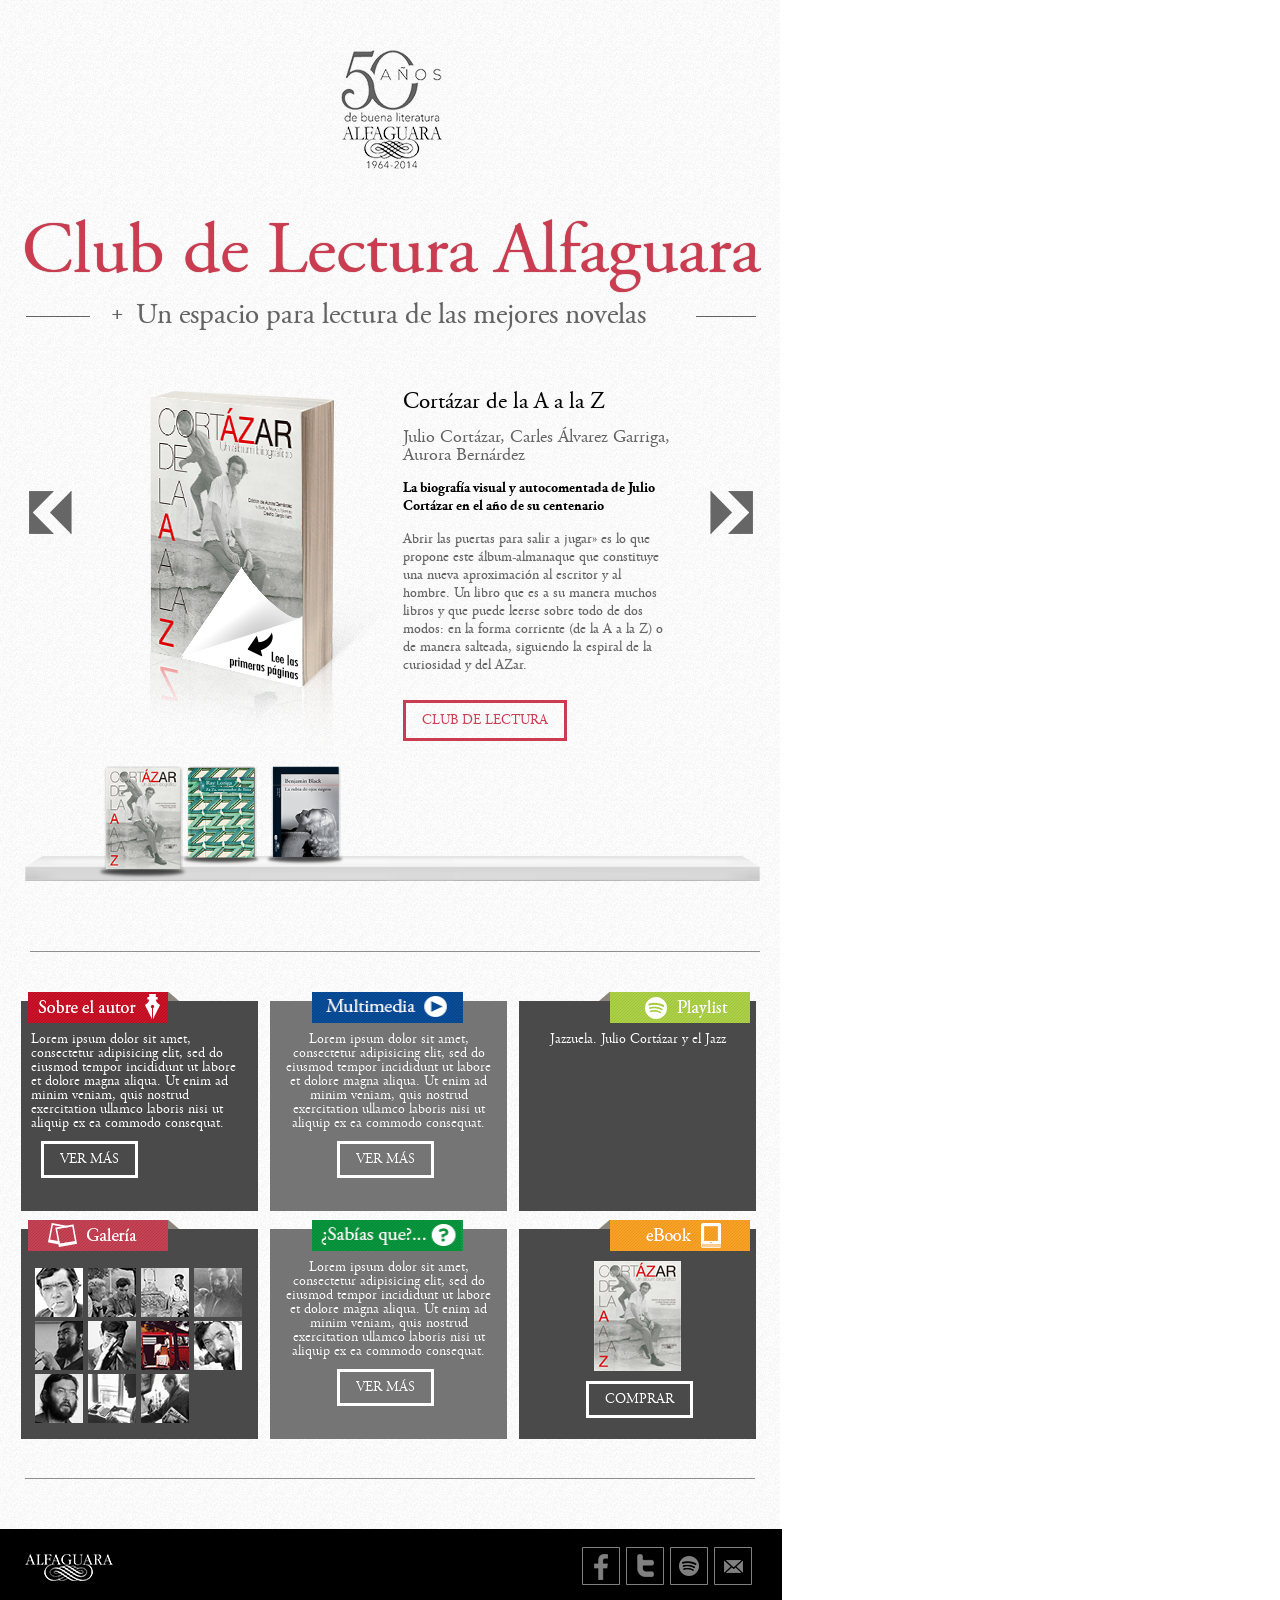
==== wrapper.html @ 5741bf62 "initial commit" ====
<!DOCTYPE html PUBLIC "-//W3C//DTD XHTML 1.0 Transitional//EN" "http://www.w3.org/TR/xhtml1/DTD/xhtml1-transitional.dtd">
<html xmlns="http://www.w3.org/1999/xhtml">
<head>
<meta http-equiv="Content-Type" content="text/html; charset=UTF-8" />
<title>Club de Lectura Alfaguara</title>

<!--Page CSS-->
<link rel="stylesheet" href="css/stylesheet.css" type="text/css" />

<!--Tooltip-->
<script type="text/javascript" src="https://code.jquery.com/jquery-1.7.0.min.js"></script>
<script type="text/javascript" src="js/jquery.tooltipster.min.js"></script>
	
<!-- El js del Tooltip movido a js/js.js -->    

<!--Tooltip CSS-->
<link rel="stylesheet" type="text/css" href="css/tooltipster.css" />

<!--modal Dialog    (la cajita con formulario). Tambien tiene el css del formulario -->
<link rel="stylesheet" type="text/css" href="css/modaldialog.css" />

<!--Image Gallery Pop Up-->
<script type="text/javascript" src="js/html5lightbox/html5lightbox.js"></script>

<!-- <script src="//ajax.googleapis.com/ajax/libs/jquery/1.10.2/jquery.min.js"></script> --> 
<!--  <script src="js/jquery.1.10.2.js"></script> copia local por si se trabaja sin conexion, quitar en produccion SED -->
<script src="js/json.js"></script>
<script src="js/js.js"></script>
<script src="js/control_lightbox.js"></script>

<!--Accordion-->
<script src="js/accordion/modernizr.js"></script>

</head>

<body>

<!--Facebook Size resizer-->
<div id="fb-root"></div>

	<script type="text/javascript">
    window.fbAsyncInit = function() {
        FB.init({
            appId : '827415657273366',
            status : true, // check login status
            channelUrl : '/channel.html', // Channel File
            cookie : true, // enable cookies to allow the server to access the session
            xfbml : true // parse XFBML
        });
        FB.Canvas.setAutoGrow();
    };
    
    (function(d){
        var js, id = 'facebook-jssdk', ref = d.getElementsByTagName('script')[0];
        if (d.getElementById(id)) {return;}
        js = d.createElement('script'); js.id = id; js.async = true;
        js.src = "//connect.facebook.net/en_US/all.js";
        ref.parentNode.insertBefore(js, ref);
    }(document));
    </script><!--End Facebook Size resizer-->

<!--Wrapper-->
<div id="wrapper">

    <!--Header-->
    <header> 
    	<a href="http://www.alfaguara.com/" target="_blank">
        	<img src="img/logo.png" width="101" height="119" alt="Club de Lectura Alfaguara Logo" />
        </a>
        
        <p>Club de Lectura Alfaguara</p> 
        
        <!--Acoordion-->        
        <div id="content">
        
        <div class="qaccordion">
          <h3 class="qHead">Un espacio para lectura de las mejores novelas</h3>
          <div>
            <p>Te invitamos a que participes en nuestro Club de Lectura Alfaguara a través de Facebook y comentes con nosotros algunas de las novelas que publicaremos en 2014.</p> 

            <p>Cada mes se propondrá un nuevo libro, pero puedes consultar en cualquier momento los post de los libros que ya no estén activos. Además de participar en el club que desees, puedes acceder a los contenidos extra de cada título.</p>
            
            <p>Esperamos que disfrutes de esta experiencia de lectura.</p>
          </div>
          
        </div><!--End Acoordion--> 
    
    </header><!--End Header-->
    
    <!--Slider-->
    <div id="slider">
    
    	<!--Buttons-->
        <a class="ws_prev"></a>
        <a class="ws_next"></a>    
    	
        <!--Slider Content-->
    	<div class="slider_content">
            
            <div id="book_g">
				<div id="path_img" width="256" height="395"></div>
            	<!-- <img src="img/book1.png" width="256" height="395" /> -->
            </div>
            
          	<div id="book_content">
            	<p id="titulo"></p>
                <p id="autor"></p>
                <p id="slogan"></p>
                <p id="descripcion"></p>
                <span id="link_comprar"></span> 
                <!--<span id="link_ebook"></span> -->        
            </div> 
            
      </div><!--End Slider Content-->
        
        <!--Shelf--> 
        <div id="shelf">
        	<ul>
                <li class="tooltip" title="Cortázar de la A a la Z, Edición de Aurora Bernárdez y Carles Álvarez Garriga"><img id="libro1" src="img/book2.png" width="84" height="102" /></li>
                
            	<li class="tooltip_gris" title="Za Za, emperador de Ibiza, Ray Loriga. Próximamente"><img id="futuro_libro4" src="img/book1.png" width="84" height="102" /></li>
                
                <li class="tooltip_gris" title="La rubia de ojos negros, John Banville. Próximamente"><img id="futuro_libro4" src="img/book3.png" width="84" height="102" /></li>   
            </ul>         	
        </div><!--End Shelf-->
        
        <!--Bar-->
        <div id="bar"></div><!--Bar ending-->     
    
  </div><!--End Slider-->
	  
  <!--Boxes-->
  <div id="boxes_container">
  
        <div class="box_1">
        	<img src="img/lap1.png" width="151" height="31" />
            <p id="caja_roja"></p>
            
           
                  
        </div>
        
		<div class="box_2">
        	<img src="img/lap2.png" width="151" height="31" />
                        
            <p id="caja_rosa">Lorem ipsum dolor sit amet, consectetur adipisicing elit, sed do eiusmod tempor incididunt ut labore et dolore magna aliqua. Ut enim ad minim veniam, quis nostrud exercitation ullamco laboris nisi ut aliquip ex ea commodo consequat.</p> 
               
        </div>
        
        <div class="box_3">
        	<img src="img/lap3.png" width="151" height="31" />
            <p id="caja_lima">Lorem ipsum dolor sit amet, consectetur adipisicing elit, sed do eiusmod tempor incididunt ut labore et dolore magna aliqua. Ut enim ad minim veniam, quis nostrud exercitation ullamco laboris nisi ut aliquip ex ea commodo consequat.</p>
            
            <!-- <a class="button_box3" href="#submit" style="">Ver más</a> -->
                  
        </div>
        
		<div class="box_1">
        	<img src="img/lap4.png" width="151" height="31" />
            
            <div class="catalog" id="caja_naranja">
            	<ul>
                    <div id="lblibro1">
                        
                	<li><a href="img/materiales/1.jpg" class="html5lightbox" title="Cortazar 1" data-group="set1"><img src="img/materiales/thumb1.jpg" width="48" height="49" /></a></li>
                    <li><a href="img/materiales/2.jpg" class="html5lightbox" title="Cortazar 2" data-group="set1"><img src="img/materiales/thumb2.jpg" width="48" height="49" /></a></li>
                    <li><a href="img/materiales/3.jpg" class="html5lightbox" title="Cortazar 3" data-group="set1"><img src="img/materiales/thumb3.jpg" width="48" height="49" /></a></li>
                    <li><a href="img/materiales/4.jpg" class="html5lightbox" title="Cortazar 4" data-group="set1"><img src="img/materiales/thumb4.jpg" width="48" height="49" /></a></li>
                    <li><a href="img/materiales/5.jpg" class="html5lightbox" title="Cortazar 5" data-group="set1"><img src="img/materiales/thumb5.jpg" width="48" height="49" /></a></li>
                    <li><a href="img/materiales/6.jpg" class="html5lightbox" title="Cortazar 6" data-group="set1"><img src="img/materiales/thumb6.jpg" width="48" height="49" /></a></li>
                    <li><a href="img/materiales/7.jpg" class="html5lightbox" title="Cortazar 7" data-group="set1"><img src="img/materiales/thumb7.jpg" width="48" height="49" /></a></li>
                    <li><a href="img/materiales/8.jpg" class="html5lightbox" title="Cortazar 8" data-group="set1"><img src="img/materiales/thumb8.jpg" width="48" height="49" /></a></li>
                    <li><a href="img/materiales/9.jpg" class="html5lightbox" title="Cortazar 5" data-group="set1"><img src="img/materiales/thumb9.jpg" width="48" height="49" /></a></li>
                    <li><a href="img/materiales/10.jpg" class="html5lightbox" title="Cortazar 6" data-group="set1"><img src="img/materiales/thumb10.jpg" width="48" height="49" /></a></li>
                    <li><a href="img/materiales/11.jpg" class="html5lightbox" title="Cortazar 7" data-group="set1"><img src="img/materiales/thumb11.jpg" width="48" height="49" /></a></li>
                    </div>


                    <div id="lblibro2" style="display:none">
                        
                	<li><a href="img/materiales/1.jpg" class="html5lightbox" title="Cortazar 1" data-group="set1"><img src="img/materiales/thumb1.jpg" width="48" height="49" /></a></li>
                    <li><a href="img/materiales/2.jpg" class="html5lightbox" title="Cortazar 2" data-group="set1"><img src="img/materiales/thumb2.jpg" width="48" height="49" /></a></li>
                    <li><a href="img/materiales/3.jpg" class="html5lightbox" title="Cortazar 3" data-group="set1"><img src="img/materiales/thumb3.jpg" width="48" height="49" /></a></li>
                    <li><a href="img/materiales/4.jpg" class="html5lightbox" title="Cortazar 4" data-group="set1"><img src="img/materiales/thumb4.jpg" width="48" height="49" /></a></li>
                    <li><a href="img/materiales/5.jpg" class="html5lightbox" title="Cortazar 5" data-group="set1"><img src="img/materiales/thumb5.jpg" width="48" height="49" /></a></li>
                    <li><a href="img/materiales/6.jpg" class="html5lightbox" title="Cortazar 6" data-group="set1"><img src="img/materiales/thumb6.jpg" width="48" height="49" /></a></li>
                    <li><a href="img/materiales/7.jpg" class="html5lightbox" title="Cortazar 7" data-group="set1"><img src="img/materiales/thumb7.jpg" width="48" height="49" /></a></li>
                    <li><a href="img/materiales/8.jpg" class="html5lightbox" title="Cortazar 8" data-group="set1"><img src="img/materiales/thumb8.jpg" width="48" height="49" /></a></li>
                    <li><a href="img/materiales/9.jpg" class="html5lightbox" title="Cortazar 5" data-group="set1"><img src="img/materiales/thumb9.jpg" width="48" height="49" /></a></li>
                    <li><a href="img/materiales/10.jpg" class="html5lightbox" title="Cortazar 6" data-group="set1"><img src="img/materiales/thumb10.jpg" width="48" height="49" /></a></li>
                    <li><a href="img/materiales/11.jpg" class="html5lightbox" title="Cortazar 7" data-group="set1"><img src="img/materiales/thumb11.jpg" width="48" height="49" /></a></li>
                    </div>

                    <div id="lblibro3" style="display:none">
                        
                	<li><a href="img/materiales/1.jpg" class="html5lightbox" title="Cortazar 1" data-group="set1"><img src="img/materiales/thumb1.jpg" width="48" height="49" /></a></li>
                    <li><a href="img/materiales/2.jpg" class="html5lightbox" title="Cortazar 2" data-group="set1"><img src="img/materiales/thumb2.jpg" width="48" height="49" /></a></li>
                    <li><a href="img/materiales/3.jpg" class="html5lightbox" title="Cortazar 3" data-group="set1"><img src="img/materiales/thumb3.jpg" width="48" height="49" /></a></li>
                    <li><a href="img/materiales/4.jpg" class="html5lightbox" title="Cortazar 4" data-group="set1"><img src="img/materiales/thumb4.jpg" width="48" height="49" /></a></li>
                    <li><a href="img/materiales/5.jpg" class="html5lightbox" title="Cortazar 5" data-group="set1"><img src="img/materiales/thumb5.jpg" width="48" height="49" /></a></li>
                    <li><a href="img/materiales/6.jpg" class="html5lightbox" title="Cortazar 6" data-group="set1"><img src="img/materiales/thumb6.jpg" width="48" height="49" /></a></li>
                    <li><a href="img/materiales/7.jpg" class="html5lightbox" title="Cortazar 7" data-group="set1"><img src="img/materiales/thumb7.jpg" width="48" height="49" /></a></li>
                    <li><a href="img/materiales/8.jpg" class="html5lightbox" title="Cortazar 8" data-group="set1"><img src="img/materiales/thumb8.jpg" width="48" height="49" /></a></li>
                    <li><a href="img/materiales/9.jpg" class="html5lightbox" title="Cortazar 5" data-group="set1"><img src="img/materiales/thumb9.jpg" width="48" height="49" /></a></li>
                    <li><a href="img/materiales/10.jpg" class="html5lightbox" title="Cortazar 6" data-group="set1"><img src="img/materiales/thumb10.jpg" width="48" height="49" /></a></li>
                    <li><a href="img/materiales/11.jpg" class="html5lightbox" title="Cortazar 7" data-group="set1"><img src="img/materiales/thumb11.jpg" width="48" height="49" /></a></li>
                    </div>
                </ul>
            </div>            
            
            <!-- <a class="button_box1" href="#submit" style="">Ver más</a> -->
                 
        </div>
        <div class="box_2">
        	<img src="img/lap5.png" width="151" height="31" />
            <p id="caja_verde">Lorem ipsum dolor sit amet, consectetur adipisicing elit, sed do eiusmod tempor incididunt ut labore et dolore magna aliqua. Ut enim ad minim veniam, quis nostrud exercitation ullamco laboris nisi ut aliquip ex ea commodo consequat.</p>
            
            <!-- <a class="button_box2" href="#submit" style="">Ver más</a> -->
                  
        </div>
        
		<div class="box_3">
        	<img src="img/lap6.png" width="151" height="31" />           
            <p id="caja_azul"></p>               
           	<!-- <a class="button_box2" href="#submit" style="">Ver más</a> -->
                                             
    	</div>
        
        <!--Bar-->
        <div id="bar"></div><!--Bar ending-->                 
  
  </div><!--End Boxes-->
      
  <!--Footer-->
  <div id="footer">
  
  		<div id="icons">
        	<ul>
                <li><span id="footer_icono_facebook"><img src="img/facebook.png" width="38" height="38" /></span></li>
                <li><span id="footer_icono_twitter"><img src="img/twitter.png" width="38" height="38" /></span></li>
                <li><span id="footer_icono_spotify"><img src="img/spotify.png" width="38" height="38" /></span></li>
                <li><span id="footer_icono_mail"><img src="img/mail.png" width="38" height="38" /></span></li>
            	<!--
            	<li><a href="#"><img src="img/facebook.png" width="38" height="38" /></a></li>
                <li><a href="#"><img src="img/twitter.png" width="38" height="38" /></a></li>
                <li><a href="#"><img src="img/spotify.png" width="38" height="38" /></a></li>
                <li><a href="#"><img src="img/mail.png" width="38" height="38" /></a></li>
                 -->
            </ul>
        </div>
        
        <div id="banderas">
                <ul id="banderas_facebook" style="display:none">
                    <li><a href="https://www.facebook.com/alfaguara"><img src="img/banderas/spain.jpg"width="39" height="30" /></a></li>
                    <li><a href="https://www.facebook.com/AlfaguaraArgentina"><img src="img/banderas/2.jpg"width="39" height="30" /></a></li>
                    <li><a href="https://www.facebook.com/MexicoAlfaguara"><img src="img/banderas/3.jpg"width="39" height="30" /></a></li>
                    <li><a href="link_facebook_localizado"><img src="img/banderas/4.jpg"width="39" height="30" /></a></li>
                    <li><a href="link_facebook_localizado"><img src="img/banderas/5.jpg"width="39" height="30" /></a></li>
                    <li><a href="link_facebook_localizado"><img src="img/banderas/6.jpg"width="39" height="30" /></a></li>
                    <li><a href="link_facebook_localizado"><img src="img/banderas/7.jpg"width="39" height="30" /></a></li>
                    <li><a href="link_facebook_localizado"><img src="img/banderas/8.jpg"width="39" height="30" /></a></li>
                    <li><a href="https://www.facebook.com/PrisaEdicionesRD"><img src="img/banderas/9.jpg"width="39" height="30" /></a></li>
                    <li><a href="https://www.facebook.com/alfaguarauy"><img src="img/banderas/10.jpg"width="39" height="30" /></a></li>
                    <li><a href="https://www.facebook.com/prisapy"><img src="img/banderas/11.jpg"width="39" height="30" /></a></li>
                    <li><a href="link_facebook_localizado"><img src="img/banderas/12.jpg"width="39" height="30" /></a></li>
                    <li><a href="link_facebook_localizado"><img src="img/banderas/13.jpg"width="39" height="30" /></a></li>
                    <li><a href="https://www.facebook.com/pages/Santillana-USA-Puerto-Rico/150372665031994"><img src="img/banderas/14.jpg"width="39" height="30" /></a></li>
                </ul> 
                 <!--<ul id="banderas_twitter" style="display:none">
                    <li><a href="link_facebook_localizado"><img src="img/banderas/spain.jpg"width="39" height="30" /></a></li>
                    <li><a href="link_facebook_localizado"><img src="img/banderas/2.jpg"width="39" height="30" /></a></li>
                    <li><a href="link_facebook_localizado"><img src="img/banderas/3.jpg"width="39" height="30" /></a></li>
                    <li><a href="link_facebook_localizado"><img src="img/banderas/4.jpg"width="39" height="30" /></a></li>
                </ul> -->
                <!--<ul id="banderas_spotify" style="display:none">
                    <li><a href="link_facebook_localizado"><img src="img/banderas/spain.jpg"width="39" height="30" /></a></li>
                    <li><a href="link_facebook_localizado"><img src="img/banderas/2.jpg"width="39" height="30" /></a></li>
                    <li><a href="link_facebook_localizado"><img src="img/banderas/3.jpg"width="39" height="30" /></a></li>
                    <li><a href="link_facebook_localizado"><img src="img/banderas/4.jpg"width="39" height="30" /></a></li>
                    <li><a href="link_facebook_localizado"><img src="img/banderas/5.jpg"width="39" height="30" /></a></li>
                    <li><a href="link_facebook_localizado"><img src="img/banderas/6.jpg"width="39" height="30" /></a></li>
                    <li><a href="link_facebook_localizado"><img src="img/banderas/7.jpg"width="39" height="30" /></a></li>
                    <li><a href="link_facebook_localizado"><img src="img/banderas/8.jpg"width="39" height="30" /></a></li>
                    <li><a href="link_facebook_localizado"><img src="img/banderas/9.jpg"width="39" height="30" /></a></li>
                    <li><a href="link_facebook_localizado"><img src="img/banderas/10.jpg"width="39" height="30" /></a></li>
                    <li><a href="link_facebook_localizado"><img src="img/banderas/11.jpg"width="39" height="30" /></a></li>
                </ul> -->
        </div><!--Fin banderas -->
          
  </div><!--End Footer-->

</div><!--End Wrapper-->

<!--Facebook Size resizer-->
<script type="text/javascript">
      FB.Canvas.setAutoResize( 100 );
</script><!--End Facebook Size resizer-->

<!--Accordion .js-->
<script src="js/accordion/index.js"></script>

</body>
</html>
---- css/stylesheet.css ----
@charset "UTF-8";
/* CSS Document */

/* http://meyerweb.com/eric/tools/css/reset/ 
   v2.0 | 20110126
   License: none (public domain)
*/

/* RESET */
.git{
  background:red;
}
html, body, div, span, applet, object, iframe,
h1, h2, h3, h4, h5, h6, p, blockquote, pre,
a, abbr, acronym, address, big, cite, code,
del, dfn, em, img, ins, kbd, q, s, samp,
small, strike, strong, sub, sup, tt, var,
b, u, i, center,
dl, dt, dd, ol, ul, li,
fieldset, form, label, legend,
table, caption, tbody, tfoot, thead, tr, th, td,
article, aside, canvas, details, embed, 
figure, figcaption, footer, header, hgroup, 
menu, nav, output, ruby, section, summary,
time, mark, audio, video {
	margin: 0;
	padding: 0;
	border: 0;
	font-size: 100%;
	font: inherit;
	vertical-align: baseline;
}


/* HTML5 display-role reset for older browsers */
article, aside, details, figcaption, figure, 
footer, header, hgroup, menu, nav, section {
	display: block;
}
body {
	line-height: 1;
	overflow:hidden;
}
ol, ul {
	list-style: none;
}
blockquote, q {
	quotes: none;
}
blockquote:before, blockquote:after,
q:before, q:after {
	content: '';
	content: none;
}
table {
	border-collapse: collapse;
	border-spacing: 0;
}

a:link {
	text-decoration: none;
}
a:visited {
	text-decoration: none;
}
a:hover {
	text-decoration: none;
}
a:active {
	text-decoration: none;
}


/* FONTS */

@font-face {
    font-family: 'adobe_garamond_proitalic';
    src: url('../fonts/agaramondpro-italic-webfont.eot');
    src: url('../fonts/agaramondpro-italic-webfont.eot?#iefix') format('embedded-opentype'),
         url('../fonts/agaramondpro-italic-webfont.woff') format('woff'),
         url('../fonts/agaramondpro-italic-webfont.ttf') format('truetype'),
         url('../fonts/agaramondpro-italic-webfont.svg#adobe_garamond_proitalic') format('svg');
    font-weight: normal;
    font-style: normal;

}

@font-face {
    font-family: 'adobegaramondproregularRg';
    src: url('../fonts/agaramondpro-regular-webfont.eot');
    src: url('../fonts/agaramondpro-regular-webfont.eot?#iefix') format('embedded-opentype'),
         url('../fonts/agaramondpro-regular-webfont.woff') format('woff'),
         url('../fonts/agaramondpro-regular-webfont.ttf') format('truetype'),
         url('../fonts/agaramondpro-regular-webfont.svg#adobegaramondproregularRg') format('svg');
    font-weight: normal;
    font-style: normal;

}

@font-face {
    font-family: 'adobe_garamond_probold';
    src: url('../fonts/garamondprobold-webfont.eot');
    src: url('../fonts/garamondprobold-webfont.eot?#iefix') format('embedded-opentype'),
         url('../fonts/garamondprobold-webfont.woff') format('woff'),
         url('../fonts/garamondprobold-webfont.ttf') format('truetype'),
         url('../fonts/garamondprobold-webfont.svg#adobe_garamond_probold') format('svg');
    font-weight: normal;
    font-style: normal;

}


/* PAGE CSS */

#wrapper{
	margin:0 auto;
	width:780px;
	background: url(../img/noise.png);
	float:left;
}

header{
	margin:0 auto;
	width:782px;
	text-align:center;
	padding:50px 0 0 0;
}

header a:hover{
	transition: all 0.25s ease 0s;
}

header a:hover{
	opacity:0.6;
}

header p{
	margin:0 auto;
	width:782px;
	text-align:center;
	font-family:'adobegaramondproregularRg', Georgia, "Times New Roman", Times, serif;
	color:#cb3c50;
	font-size:73px;
	padding:50px 0 0 0;
	text-shadow: 0 0 1px #993a47;
}

#bar{
	width:730px;
	height:1px;
	background-color:#626262;
	float:right;
	margin:30px 10px 0 0;
	opacity:0.7;
}


/* SLIDER CLASS */

#wrapper #slider{
	width:770px;
	float:left;
}

#book_g{
	height:395px;
	width:256px;
	margin:50px 0 0 147px;
	float:left;
	display:block;
}

#book_content{
	height:395px;
	width:356px;
	margin:0px 0 0 0;
	padding:0 0 0 0;
	float:left;
	display:block;
}

.ws_prev{
	background: url(../img/arrow.png) no-repeat;
    height: 43px;
	width:43px;
	margin:150px 0 0 29px;
    position: absolute;
	transition: all 0.25s ease 0s;
}

.ws_next{
	background: url(../img/arrow.png) no-repeat;
    height: 43px;
	width:43px;
	margin:150px 0 0 710px;
    position: absolute;
	transition: all 0.25s ease 0s;
	transform:rotate(180deg);
	-ms-transform:rotate(180deg);
	-webkit-transform:rotate(180deg);
	-o-transform:rotate(180deg);
	-moz-transform:rotate(180deg);
}

.ws_next, .ws_prev{
	cursor:pointer;
}

.ws_next:hover, .ws_prev:hover{
	opacity:0.6;
}

.ws_next:active, .ws_prev:active{
	border:1px solid transparent;
}

#book_content p:nth-child(1){
	font-family:'adobegaramondproregularRg', Georgia, "Times New Roman", Times, serif;
	color:#000;
	font-size:23px;
	width:267px;
	padding:50px 0 0 0;
	text-shadow: 0 0 1px rgba(0, 0, 0, 0.2);
}

#book_content p:nth-child(2){
	font-family:'adobegaramondproregularRg', Georgia, "Times New Roman", Times, serif;
	color:#626262;
	width:267px;
	font-size:18px;
	padding:15px 0 0 0;
}

#book_content p:nth-child(3){
	line-height:18px;
	font-family:'adobe_garamond_probold', Georgia, "Times New Roman", Times, serif;
	color:#000;
	width:267px;
	font-size:14px;
	padding:15px 0 0 0;
}

#book_content p:nth-child(4){
	font-family:'adobegaramondproregularRg', Georgia, "Times New Roman", Times, serif;
	color:#626262;
	font-size:14px;
	width:267px;
	padding:15px 0 15px 0;
	text-shadow: 0 0 1px rgba(0, 0, 0, 0.2);
	line-height:18px;
}

.button{
	background-color: rgba(0, 0, 0, 0);
    border: 3px solid #cb3c50;
    color: #cb3c50;
	float:left;
    display: inline-block;
    margin: 10px 0 10px 0px;
    padding: 10.5px 16px;
    text-decoration: none;
    transition: all 0.25s ease 0s;
	font-family:'adobegaramondproregularRg', Georgia, "Times New Roman", Times, serif;
	text-transform: uppercase;
	font-size:14px;
}


.button:hover{
    background-color: #000;
    border: 3px solid #000;
    color: #FFFFFF;
}

.button:active{
}

.button_box1{
	background-color: rgba(0, 0, 0, 0);
    border: 3px solid #FFF;
    color: #FFF;
	float:left;
    display: inline-block;
    margin: 10px 0 0 10px;
    padding: 8.5px 16px;
    text-decoration: none;
    transition: all 0.25s ease 0s;
	font-family:'adobegaramondproregularRg', Georgia, "Times New Roman", Times, serif;
	text-transform: uppercase;
	font-size:14px;
}

.button_box1:hover{
    background-color: #FFF;
    border: 3px solid #FFF;
    color: #000;
}

.button_box2{
	background-color: rgba(0, 0, 0, 0);
    border: 3px solid #FFF;
    color: #FFF;
	float:left;
    display: inline-block;
    margin: 10px 0 0 57px;
    padding: 8.5px 16px;
    text-decoration: none;
    transition: all 0.25s ease 0s;
	font-family:'adobegaramondproregularRg', Georgia, "Times New Roman", Times, serif;
	text-transform: uppercase;
	font-size:14px;
}

.button_box2:hover{
    background-color: #FFF;
    border: 3px solid #FFF;
    color: #000;
}

.button_box3{
	background-color: rgba(0, 0, 0, 0);
    border: 3px solid #FFF;
    color: #FFF;
	float:left;
    display: inline-block;
    margin: 10px 10px 0 0;
	float:right;
    padding: 8.5px 16px;
    text-decoration: none;
    transition: all 0.25s ease 0s;
	font-family:'adobegaramondproregularRg', Georgia, "Times New Roman", Times, serif;
	text-transform: uppercase;
	font-size:14px;
}

.button_box3:hover{
    background-color: #FFF;
    border: 3px solid #FFF;
    color: #000;
}

#book_content img{
	margin:20px 0 0 20px;
	float:left;
	transition: all 0.25s ease 0s;
}

#book_content img:hover{
	opacity:0.6;
}

#shelf{
	width:735px;
	height:25px;
	background:url(../img/shelf.png) no-repeat;
	margin: 70px 10px 40px 0;
	float:right;
	display:block; 
}

#shelf ul{
	width:735px;
	height:102px;
	display:block;
	margin:-90px 0 0 70px;
}


#shelf ul li{
	float:left;
	height:102px;
	width:84px;
	display:block;
	transition: all 0.25s ease 0s;
	cursor:pointer;
}

#shelf ul li.tooltip:hover{
	transform: scale(1.1);
	-o-transform: scale(1.1);
	-ms-transform: scale(1.1);
	-webkit-transform: scale(1.1);
	-moz-transform: scale(1.1);
	padding:0 0 0 5px;
}

.tooltip_gris:hover{
	transform: scale(1);
	-o-transform: scale(1);
	-ms-transform: scale(1);
	-webkit-transform: scale(1);
	-moz-transform: scale(1);
}

/* BOXES */

#boxes_container{
	width:750px;
	display:block;
	float:right;
	margin:40px 15px 0 0;
}

.box_1{
	height:205px;
	width:237px;
	margin: 9px  6px;
	display:block;
	float:left;
	background-color:#4a4a4a;
	padding-bottom:5px;
}

.box_2{
	height:205px;
	width:237px;
	margin: 9px  6px;
	display:block;
	float:left;
	background-color:#757575;
	padding-bottom:5px;
}

.box_3{
	height:205px;
	width:237px;
	margin: 9px  6px;
	display:block;
	float:left;
	background-color:#4a4a4a;
	padding-bottom:5px;
}

.box_1 img, .box_2 img, .box_3 img{
	margin-top:-9px;
}

.box_1 img{
	margin-left:7px;
}

.box_2 img{
	margin-left:42px;
}

.box_3 img{
	margin-left:80px;
}

#boxes_container .box_1 p{
	font-family:'adobegaramondproregularRg', Georgia, "Times New Roman", Times, serif;
	color:#ffffff;
	font-size:14px;
	text-shadow: 0 0 1px rgba(0, 0, 0, 0.2);
	line-height:14px;
	padding:10px;
}

#boxes_container .box_2 p{
	font-family:'adobegaramondproregularRg', Georgia, "Times New Roman", Times, serif;
	color:#ffffff;
	font-size:14px;
	text-shadow: 0 0 1px rgba(0, 0, 0, 0.2);
	line-height:14px;
	padding:10px;
	text-align:center;
}

#boxes_container .box_3 p{
	font-family:'adobegaramondproregularRg', Georgia, "Times New Roman", Times, serif;
	color:#ffffff;
	line-height:14px;
	font-size:14px;
	text-shadow: 0 0 1px rgba(0, 0, 0, 0.2);
	padding:10px;
	text-align:center;
}

.catalog{
	height:115px;
	width:218px;
	display:block;
	float:right;
	margin:15px 0 0 0;
}

.catalog ul li{
	height:49px;
	width:49px;
	display:block;
	float:left;
	padding:2px;
}

.catalog ul li img{
	margin:0 0 0 -7px;
	transition: all 0.25s ease 0s;
}

.catalog ul li img:hover{
	border: 1px solid #FFF;
	opacity:0.6;
}

.catalog ul li img:active{
	border:1px solid transparent;
}


/* FOOTER */

#footer{
	width:782px;
	height:74px;
	float:left;
	margin:50px 0 0 0;
	background: url(../img/logo_p.png)  no-repeat 25px 25px, #000;
}

#footer #icons{
	width:198px;
	height:46px;
	float:right;
	margin:15px 5px 0 0;
}

#footer #icons li{
	width:38px;
	height:38px;
	float:left;
	padding:3px;
	opacity:0.5;
	transition: all 0.25s ease 0s;
	cursor:pointer;
}

#footer #icons li:hover{
	opacity:1;
}

#footer #banderas{
	display:block;
	width:810px;
	height:60px;
	margin:12px 0 0 100px;
	float:right;              
}

#footer #banderas_facebook, #banderas_twitter, #banderas_spotify{
	display:block;
	margin:0 auto;
	background:#000;
	border-top: 1px solid #CCC;
	border-bottom: 1px solid #CCC; 	              
}

#footer #banderas_facebook li, #banderas_twitter li, #banderas_spotify li{
	height:38px;
	width:30px;
	float:right;
	padding:17px 25px 0 0;
	transition: all 0.25s ease 0s;
	opacity:0.6;
	text-align:right;
}

#footer #banderas_facebook li:hover, #banderas_twitter li:hover, #banderas_spotify li:hover{
	opacity:1;
}

#footer #banderas_facebook li:active, #banderas_twitter li:active, #banderas_spotify li:active{
	margin:1px 1px;
}

#footer #banderas_facebook{
	height:60px;
	margin:0 0 0 28px;     
}

#footer #banderas_twitter{
	height:60px;
	margin:0 0 0 28px;     
}

#footer #banderas_spotify{
	height:60px;
	margin:0 0 0 28px;     
}


/* ACCORDION */

.qaccordion, .qtoggle {
  margin: 10px auto;
}

.h {
  font-size: 1em;
  margin: 0;
  padding: 0;
  position: relative;
}
  
.h a {
  margin:0 auto;
  width:730px;
  text-align:center;
  font-family:'adobegaramondproregularRg', Georgia, "Times New Roman", Times, serif;
  color:#626262;
  font-size:29px;
  text-shadow: 0 0 1px rgba(0, 0, 0, 0.2);
  background:url(../img/bar2.png) no-repeat 0 50%;
  transition: all 0.25s ease 0s;  
}

.h a:hover{
	opacity:0.6;
}

.h a:after {
  content: "+";
  font-size: 25px;
  position: absolute;
  margin: 0px 0 0 -535px;
}

.h.open {
  border-bottom: none;
}

.h.open:after {
  content: "-";
}
.h:last-child a {
}

.outer {	
  background: url(../img/noise.png);
  background-color: #ffffff;
  padding: 10px;
}

.qaccordion div p{
	width:510px;
	margin:0 auto;
	text-align:left;
	font-family:'adobegaramondproregularRg', Georgia, "Times New Roman", Times, serif;
	color:#626262;
	font-size:16px;
	line-height:18px;
	padding:10px 0 0 0;
	text-shadow: 0 0 1px rgba(0, 0, 0, 0.2);
}
---- css/tooltipster.css ----
html {
	 -webkit-font-smoothing: antialiased;
}

/* This is the default Tooltipster theme (feel free to modify or duplicate and create multiple themes!): */
.tooltipster-default {
	border-radius: 0px; 
	border: 2px solid #000;
	background: #4c4c4c;
	color: #fff;
}

/* Use this next selector to style things like font-size and line-height: */
.tooltipster-default .tooltipster-content {
	font-family: Arial, sans-serif;
	font-size: 14px;
	line-height: 16px;
	padding: 8px 10px;
	overflow: hidden;
}

.tooltipster-punk {
	border-radius: 0px; 
	border-bottom: 1px solid #a63141;
	background: url(../img/grid.png), #cb3c50;
	color: #fff;
}
.tooltipster-punk .tooltipster-content {
	font-family:'adobegaramondproregularRg', Georgia, "Times New Roman", Times, serif;
	color:#ffffff;
	font-size:12px;
	text-shadow: 0 0 1px rgba(0, 0, 0, 0.2);
	line-height: 16px;
	padding: 8px 10px;
}

/* This next selector defines the color of the border on the outside of the arrow. This will automatically match the color and size of the border set on the main tooltip styles. Set display: none; if you would like a border around the tooltip but no border around the arrow */
.tooltipster-default .tooltipster-arrow .tooltipster-arrow-border {
	/* border-color: ... !important; */
}


/* If you're using the icon option, use this next selector to style them */
.tooltipster-icon {
	cursor: help;
	margin-left: 4px;
}








/* This is the base styling required to make all Tooltipsters work */
.tooltipster-base {
	padding: 0;
	font-size: 0;
	line-height: 0;
	position: absolute;
	z-index: 9999999;
	pointer-events: none;
	width: auto;
	overflow: visible;
}
.tooltipster-base .tooltipster-content {
	overflow: hidden;
}


/* These next classes handle the styles for the little arrow attached to the tooltip. By default, the arrow will inherit the same colors and border as what is set on the main tooltip itself. */
.tooltipster-arrow {
	display: block;
	text-align: center;
	width: 100%;
	height: 100%;
	position: absolute;
	top: 0;
	left: 0;
	z-index: -1;
}
.tooltipster-arrow span, .tooltipster-arrow-border {
	display: block;
	width: 0; 
	height: 0;
	position: absolute;
}
.tooltipster-arrow-top span, .tooltipster-arrow-top-right span, .tooltipster-arrow-top-left span {
	border-left: 8px solid transparent !important;
	border-right: 8px solid transparent !important;
	border-top: 8px solid;
	bottom: -7px;
}
.tooltipster-arrow-top .tooltipster-arrow-border, .tooltipster-arrow-top-right .tooltipster-arrow-border, .tooltipster-arrow-top-left .tooltipster-arrow-border {
	border-left: 9px solid transparent !important;
	border-right: 9px solid transparent !important;
	border-top: 9px solid;
	bottom: -7px;
}

.tooltipster-arrow-bottom span, .tooltipster-arrow-bottom-right span, .tooltipster-arrow-bottom-left span {
	border-left: 8px solid transparent !important;
	border-right: 8px solid transparent !important;
	border-bottom: 8px solid;
	top: -7px;
}
.tooltipster-arrow-bottom .tooltipster-arrow-border, .tooltipster-arrow-bottom-right .tooltipster-arrow-border, .tooltipster-arrow-bottom-left .tooltipster-arrow-border {
	border-left: 9px solid transparent !important;
	border-right: 9px solid transparent !important;
	border-bottom: 9px solid;
	top: -7px;
}
.tooltipster-arrow-top span, .tooltipster-arrow-top .tooltipster-arrow-border, .tooltipster-arrow-bottom span, .tooltipster-arrow-bottom .tooltipster-arrow-border {
	left: 0;
	right: 0;
	margin: 0 auto;
}
.tooltipster-arrow-top-left span, .tooltipster-arrow-bottom-left span {
	left: 6px;
}
.tooltipster-arrow-top-left .tooltipster-arrow-border, .tooltipster-arrow-bottom-left .tooltipster-arrow-border {
	left: 5px;
}
.tooltipster-arrow-top-right span,  .tooltipster-arrow-bottom-right span {
	right: 6px;
}
.tooltipster-arrow-top-right .tooltipster-arrow-border, .tooltipster-arrow-bottom-right .tooltipster-arrow-border {
	right: 5px;
}
.tooltipster-arrow-left span, .tooltipster-arrow-left .tooltipster-arrow-border {
	border-top: 8px solid transparent !important;
	border-bottom: 8px solid transparent !important; 
	border-left: 8px solid;
	top: 50%;
	margin-top: -7px;
	right: -7px;
}
.tooltipster-arrow-left .tooltipster-arrow-border {
	border-top: 9px solid transparent !important;
	border-bottom: 9px solid transparent !important; 
	border-left: 9px solid;
	margin-top: -8px;
}
.tooltipster-arrow-right span, .tooltipster-arrow-right .tooltipster-arrow-border {
	border-top: 8px solid transparent !important;
	border-bottom: 8px solid transparent !important; 
	border-right: 8px solid;
	top: 50%;
	margin-top: -7px;
	left: -7px;
}
.tooltipster-arrow-right .tooltipster-arrow-border {
	border-top: 9px solid transparent !important;
	border-bottom: 9px solid transparent !important; 
	border-right: 9px solid;
	margin-top: -8px;
}


/* Some CSS magic for the awesome animations - feel free to make your own custom animations and reference it in your Tooltipster settings! */

.tooltipster-fade {
	opacity: 0;
	-webkit-transition-property: opacity;
	-moz-transition-property: opacity;
	-o-transition-property: opacity;
	-ms-transition-property: opacity;
	transition-property: opacity;
}
.tooltipster-fade-show {
	opacity: 1;
}

.tooltipster-grow {
	-webkit-transform: scale(0,0);
	-moz-transform: scale(0,0);
	-o-transform: scale(0,0);
	-ms-transform: scale(0,0);
	transform: scale(0,0);
	-webkit-transition-property: -webkit-transform;
	-moz-transition-property: -moz-transform;
	-o-transition-property: -o-transform;
	-ms-transition-property: -ms-transform;
	transition-property: transform;
	-webkit-backface-visibility: hidden;
}
.tooltipster-grow-show {
	-webkit-transform: scale(1,1);
	-moz-transform: scale(1,1);
	-o-transform: scale(1,1);
	-ms-transform: scale(1,1);
	transform: scale(1,1);
	-webkit-transition-timing-function: cubic-bezier(0.175, 0.885, 0.320, 1);
	-webkit-transition-timing-function: cubic-bezier(0.175, 0.885, 0.320, 1.15); 
	-moz-transition-timing-function: cubic-bezier(0.175, 0.885, 0.320, 1.15); 
	-ms-transition-timing-function: cubic-bezier(0.175, 0.885, 0.320, 1.15); 
	-o-transition-timing-function: cubic-bezier(0.175, 0.885, 0.320, 1.15); 
	transition-timing-function: cubic-bezier(0.175, 0.885, 0.320, 1.15);
}

.tooltipster-swing {
	opacity: 0;
	-webkit-transform: rotateZ(4deg);
	-moz-transform: rotateZ(4deg);
	-o-transform: rotateZ(4deg);
	-ms-transform: rotateZ(4deg);
	transform: rotateZ(4deg);
	-webkit-transition-property: -webkit-transform, opacity;
	-moz-transition-property: -moz-transform;
	-o-transition-property: -o-transform;
	-ms-transition-property: -ms-transform;
	transition-property: transform;
}
.tooltipster-swing-show {
	opacity: 1;
	-webkit-transform: rotateZ(0deg);
	-moz-transform: rotateZ(0deg);
	-o-transform: rotateZ(0deg);
	-ms-transform: rotateZ(0deg);
	transform: rotateZ(0deg);
	-webkit-transition-timing-function: cubic-bezier(0.230, 0.635, 0.495, 1);
	-webkit-transition-timing-function: cubic-bezier(0.230, 0.635, 0.495, 2.4); 
	-moz-transition-timing-function: cubic-bezier(0.230, 0.635, 0.495, 2.4); 
	-ms-transition-timing-function: cubic-bezier(0.230, 0.635, 0.495, 2.4); 
	-o-transition-timing-function: cubic-bezier(0.230, 0.635, 0.495, 2.4); 
	transition-timing-function: cubic-bezier(0.230, 0.635, 0.495, 2.4);
}

.tooltipster-fall {
	top: 0;
	-webkit-transition-property: top;
	-moz-transition-property: top;
	-o-transition-property: top;
	-ms-transition-property: top;
	transition-property: top;
	-webkit-transition-timing-function: cubic-bezier(0.175, 0.885, 0.320, 1);
	-webkit-transition-timing-function: cubic-bezier(0.175, 0.885, 0.320, 1.15); 
	-moz-transition-timing-function: cubic-bezier(0.175, 0.885, 0.320, 1.15); 
	-ms-transition-timing-function: cubic-bezier(0.175, 0.885, 0.320, 1.15); 
	-o-transition-timing-function: cubic-bezier(0.175, 0.885, 0.320, 1.15); 
	transition-timing-function: cubic-bezier(0.175, 0.885, 0.320, 1.15); 
}
.tooltipster-fall-show {
}
.tooltipster-fall.tooltipster-dying {
	-webkit-transition-property: all;
	-moz-transition-property: all;
	-o-transition-property: all;
	-ms-transition-property: all;
	transition-property: all;
	top: 0px !important;
	opacity: 0;
}

.tooltipster-slide {
	left: -40px;
	-webkit-transition-property: left;
	-moz-transition-property: left;
	-o-transition-property: left;
	-ms-transition-property: left;
	transition-property: left;
	-webkit-transition-timing-function: cubic-bezier(0.175, 0.885, 0.320, 1);
	-webkit-transition-timing-function: cubic-bezier(0.175, 0.885, 0.320, 1.15); 
	-moz-transition-timing-function: cubic-bezier(0.175, 0.885, 0.320, 1.15); 
	-ms-transition-timing-function: cubic-bezier(0.175, 0.885, 0.320, 1.15); 
	-o-transition-timing-function: cubic-bezier(0.175, 0.885, 0.320, 1.15); 
	transition-timing-function: cubic-bezier(0.175, 0.885, 0.320, 1.15);
}
.tooltipster-slide.tooltipster-slide-show {
}
.tooltipster-slide.tooltipster-dying {
	-webkit-transition-property: all;
	-moz-transition-property: all;
	-o-transition-property: all;
	-ms-transition-property: all;
	transition-property: all;
	left: 0px !important;
	opacity: 0;
}


/* CSS transition for when contenting is changing in a tooltip that is still open. The only properties that will NOT transition are: width, height, top, and left */
.tooltipster-content-changing {
	opacity: 0.5;
	-webkit-transform: scale(1.1, 1.1);
	-moz-transform: scale(1.1, 1.1);
	-o-transform: scale(1.1, 1.1);
	-ms-transform: scale(1.1, 1.1);
	transform: scale(1.1, 1.1);
}
---- css/modaldialog.css ----
.modalDialog {
	position: fixed;
	font-family: Arial, Helvetica, sans-serif;
	top: 0;
	right: 0;
	bottom: 0;
	left: 0;
	background: rgba(0,0,0,0.8);
	z-index: 99999;
	opacity:0;
	-webkit-transition: opacity 400ms ease-in;
	-moz-transition: opacity 400ms ease-in;
	transition: opacity 400ms ease-in;
	pointer-events: none;
}
.modalDialog:target {
	opacity:1;
	pointer-events: auto;
}

.modalDialog > div {
	width: 400px;
	position: relative;
	margin: 10% auto;
	padding: 5px 20px 13px 20px;
	border-radius: 10px;
	background: #fff;
	background: -moz-linear-gradient(#fff, #999);
	background: -webkit-linear-gradient(#fff, #999);
	background: -o-linear-gradient(#fff, #999);
}
.close {
	background: #606061;
	color: #FFFFFF;
	line-height: 25px;
	position: absolute;
	right: -12px;
	text-align: center;
	top: -10px;
	width: 24px;
	text-decoration: none;
	font-weight: bold;
	-webkit-border-radius: 12px;
	-moz-border-radius: 12px;
	border-radius: 12px;
	-moz-box-shadow: 1px 1px 3px #000;
	-webkit-box-shadow: 1px 1px 3px #000;
	box-shadow: 1px 1px 3px #000;
}

.close:hover { background: #00d9ff; }




ol.phpfmg_form{
    list-style-type:none;
    padding:0px;
    margin:0px;
}

ol.phpfmg_form input, ol.phpfmg_form textarea, ol.phpfmg_form select{
    border: 1px solid #ccc;
    -moz-border-radius: 3px;
    -webkit-border-radius: 3px;
    border-radius: 3px;
}

ol.phpfmg_form li{
    margin-bottom:5px;
    clear:both;
    display:block;
    overflow:hidden;
	width: 100%
}


.form_field, .form_required{
    font-weight : bold;
}

.form_required{
    color:red;
    margin-right:8px;
}

.field_block_over{
}

.form_submit_block{
    padding-top: 3px;
}

.text_box, .text_area, .text_select {
    width:300px;
}

.text_area{
    height:80px;
}

.form_error_title{
    font-weight: bold;
    color: red;
}

.form_error{
    background-color: #F4F6E5;
    border: 1px dashed #ff0000;
    padding: 10px;
    margin-bottom: 10px;
}

.form_error_highlight{
    background-color: #F4F6E5;
    border-bottom: 1px dashed #ff0000;
}

div.instruction_error{
    color: red;
    font-weight:bold;
}

hr.sectionbreak{
    height:1px;
    color: #ccc;
}

#one_entry_msg{
    background-color: #F4F6E5;
    border: 1px dashed #ff0000;
    padding: 10px;
    margin-bottom: 10px;
}


#frmFormMailContainer input[type="submit"]{
    padding: 10px 25px; 
    font-weight: bold;
    margin-bottom: 10px;
    background-color: #FAFBFC;
}

#frmFormMailContainer input[type="submit"]:hover{
    background-color: #E4F0F8;
}




/*   FORM  */

ol.phpfmg_form{
    list-style-type:none;
    padding:0px;
    margin:0px;
}

ol.phpfmg_form input, ol.phpfmg_form textarea, ol.phpfmg_form select{
    border: 1px solid #ccc;
    -moz-border-radius: 3px;
    -webkit-border-radius: 3px;
    border-radius: 3px;
}

ol.phpfmg_form li{
    margin-bottom:5px;
    clear:both;
    display:block;
    overflow:hidden;
	width: 100%
}


.form_field, .form_required{
    font-weight : bold;
}

.form_required{
    color:black;
    margin-right:8px;
}

.field_block_over{
}

.form_submit_block{
    padding-top: 3px;
}

.text_box, .text_area, .text_select {
    width:300px;
}

.text_area{
    height:80px;
}

.form_error_title{
    font-weight: bold;
    color: red;
}

.form_error{
    background-color: #F4F6E5;
    border: 1px dashed #ff0000;
    padding: 10px;
    margin-bottom: 10px;
}

.form_error_highlight{
    background-color: #F4F6E5;
    border-bottom: 1px dashed #ff0000;
}

div.instruction_error{
    color: red;
    font-weight:bold;
}

hr.sectionbreak{
    height:1px;
    color: #ccc;
}

#one_entry_msg{
    background-color: #F4F6E5;
    border: 1px dashed #ff0000;
    padding: 10px;
    margin-bottom: 10px;
}


#frmFormMailContainer input[type="submit"]{
    padding: 10px 25px; 
    font-weight: bold;
    margin-bottom: 10px;
    background-color: #FAFBFC;
}

#frmFormMailContainer input[type="submit"]:hover{
    background-color: #E4F0F8;
}
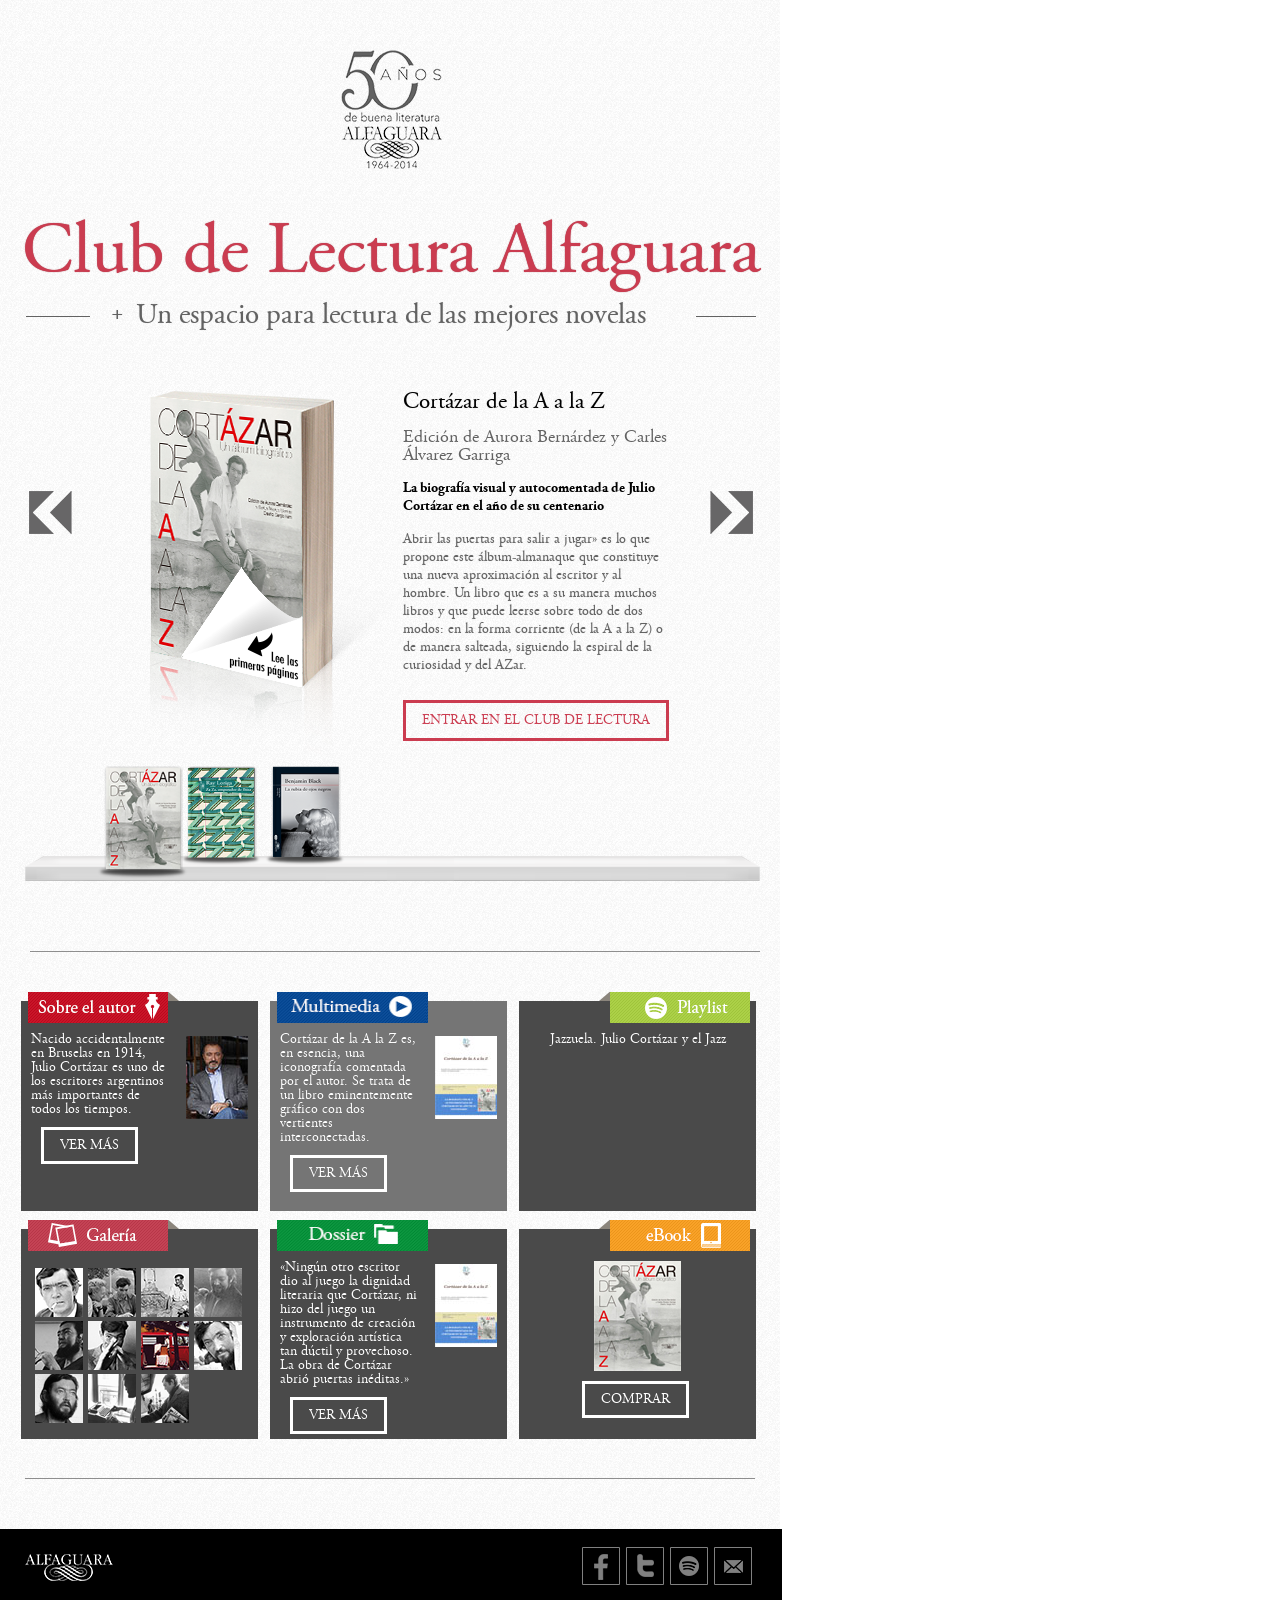
==== commit 69730bd0: "subiendo lib.php" ====
--- a/wrapper.html
+++ b/wrapper.html
@@ -133,7 +133,8 @@
   <div id="boxes_container">
   
         <div class="box_1">
-        	<img src="img/lap1.png" width="151" height="31" />
+            <img class="text_wrap" width="62" height="83" src="img/materiales/biografia.jpg">
+            <img src="img/lap1.png" width="151" height="31" />
             <p id="caja_roja"></p>
             
            
@@ -141,9 +142,10 @@
         </div>
         
 		<div class="box_2">
+            <img class="text_wrap" width="62" height="83" src="img/materiales/dossier.jpg"> 
         	<img src="img/lap2.png" width="151" height="31" />
                         
-            <p id="caja_rosa">Lorem ipsum dolor sit amet, consectetur adipisicing elit, sed do eiusmod tempor incididunt ut labore et dolore magna aliqua. Ut enim ad minim veniam, quis nostrud exercitation ullamco laboris nisi ut aliquip ex ea commodo consequat.</p> 
+            <p id="caja_rosa">Lorem ipsum dolor sit amet, consectetur adipisicing elit, sed do eiusmod tempor incididunt ut labore et dolore magna aliqua. Ut enim ad minim veniam, quis nostrud exercitation ullamco laboris nisi ut aliquip ex ea commodo consequat.</p>            
                
         </div>
         
@@ -155,7 +157,7 @@
                   
         </div>
         
-		<div class="box_1">
+		<div class="box_4">
         	<img src="img/lap4.png" width="151" height="31" />
             
             <div class="catalog" id="caja_naranja">
@@ -211,7 +213,8 @@
             <!-- <a class="button_box1" href="#submit" style="">Ver más</a> -->
                  
         </div>
-        <div class="box_2">
+        <div class="box_5">
+        	<img class="text_wrap" width="62" height="83" src="img/materiales/dossier.jpg">
         	<img src="img/lap5.png" width="151" height="31" />
             <p id="caja_verde">Lorem ipsum dolor sit amet, consectetur adipisicing elit, sed do eiusmod tempor incididunt ut labore et dolore magna aliqua. Ut enim ad minim veniam, quis nostrud exercitation ullamco laboris nisi ut aliquip ex ea commodo consequat.</p>
             
@@ -219,7 +222,7 @@
                   
         </div>
         
-		<div class="box_3">
+		<div class="box_6">
         	<img src="img/lap6.png" width="151" height="31" />           
             <p id="caja_azul"></p>               
            	<!-- <a class="button_box2" href="#submit" style="">Ver más</a> -->
--- a/css/stylesheet.css
+++ b/css/stylesheet.css
@@ -39,7 +39,6 @@
 }
 body {
 	line-height: 1;
-	overflow:hidden;
 }
 ol, ul {
 	list-style: none;
@@ -302,7 +301,7 @@
     color: #FFF;
 	float:left;
     display: inline-block;
-    margin: 10px 0 0 57px;
+    margin: 10px 0 0 10px;
     padding: 8.5px 16px;
     text-decoration: none;
     transition: all 0.25s ease 0s;
@@ -323,7 +322,7 @@
     color: #FFF;
 	float:left;
     display: inline-block;
-    margin: 10px 10px 0 0;
+    margin: 10px 57px 0 0;
 	float:right;
     padding: 8.5px 16px;
     text-decoration: none;
@@ -390,6 +389,7 @@
 	-ms-transform: scale(1);
 	-webkit-transform: scale(1);
 	-moz-transform: scale(1);
+	cursor: not-allowed;
 }
 
 /* BOXES */
@@ -431,7 +431,37 @@
 	padding-bottom:5px;
 }
 
-.box_1 img, .box_2 img, .box_3 img{
+.box_4{
+	height:205px;
+	width:237px;
+	margin: 9px  6px;
+	display:block;
+	float:left;
+	background-color:#4a4a4a;
+	padding-bottom:5px;
+}
+
+.box_5{
+	height:205px;
+	width:237px;
+	margin: 9px  6px;
+	display:block;
+	float:left;
+	background-color:#4a4a4a;
+	padding-bottom:5px;
+}
+
+.box_6{
+	height:205px;
+	width:237px;
+	margin: 9px  6px;
+	display:block;
+	float:left;
+	background-color:#4a4a4a;
+	padding-bottom:5px;
+}
+
+.box_1 img, .box_2 img, .box_3 img, .box_4 img, .box_5 img, .box_6 img{
 	margin-top:-9px;
 }
 
@@ -439,11 +469,38 @@
 	margin-left:7px;
 }
 
+/* HACK IMÁGENES AUTOR */
+.box_1 img:nth-child(1){
+	margin:35px 10px 0 0;
+}
+
 .box_2 img{
-	margin-left:42px;
+	margin-left:7px;
+}
+
+/* HACK IMÁGENES AUTOR */
+.box_2 img:nth-child(1){
+	margin:35px 10px 0 0;
 }
 
 .box_3 img{
+	margin-left:80px;
+}
+
+.box_4 img{
+	margin-left:7px;
+}
+
+.box_5 img{
+	margin-left:7px;
+}
+
+/* HACK IMÁGENES AUTOR */
+.box_5 img:nth-child(1){
+	margin:35px 10px 0 0;
+}
+
+.box_6 img{
 	margin-left:80px;
 }
 
@@ -454,6 +511,13 @@
 	text-shadow: 0 0 1px rgba(0, 0, 0, 0.2);
 	line-height:14px;
 	padding:10px;
+	width:140px;
+	float:left;
+}
+
+.text_wrap{
+	float: right;
+	margin: 5px;
 }
 
 #boxes_container .box_2 p{
@@ -463,7 +527,8 @@
 	text-shadow: 0 0 1px rgba(0, 0, 0, 0.2);
 	line-height:14px;
 	padding:10px;
-	text-align:center;
+	width:140px;
+	float:left;
 }
 
 #boxes_container .box_3 p{
@@ -474,6 +539,43 @@
 	text-shadow: 0 0 1px rgba(0, 0, 0, 0.2);
 	padding:10px;
 	text-align:center;
+}
+
+#boxes_container .box_4 p{
+	font-family:'adobegaramondproregularRg', Georgia, "Times New Roman", Times, serif;
+	color:#ffffff;
+	font-size:14px;
+	text-shadow: 0 0 1px rgba(0, 0, 0, 0.2);
+	line-height:14px;
+	padding:10px;
+	width:140px;
+	float:left;
+}
+
+.text_wrap{
+	float: right;
+	margin: 5px;
+}
+
+#boxes_container .box_5 p{
+	font-family:'adobegaramondproregularRg', Georgia, "Times New Roman", Times, serif;
+	color:#ffffff;
+	font-size:14px;
+	text-shadow: 0 0 1px rgba(0, 0, 0, 0.2);
+	line-height:14px;
+	padding:10px;
+	width:140px;
+	float:left;
+}
+
+#boxes_container .box_6 p{
+  color: #FFFFFF;
+  font-family: 'adobegaramondproregularRg',Georgia,"Times New Roman",Times,serif;
+  font-size: 14px;
+  line-height: 14px;
+  padding: 10px;
+  text-align: center;
+  text-shadow: 0 0 1px rgba(0, 0, 0, 0.2);
 }
 
 .catalog{
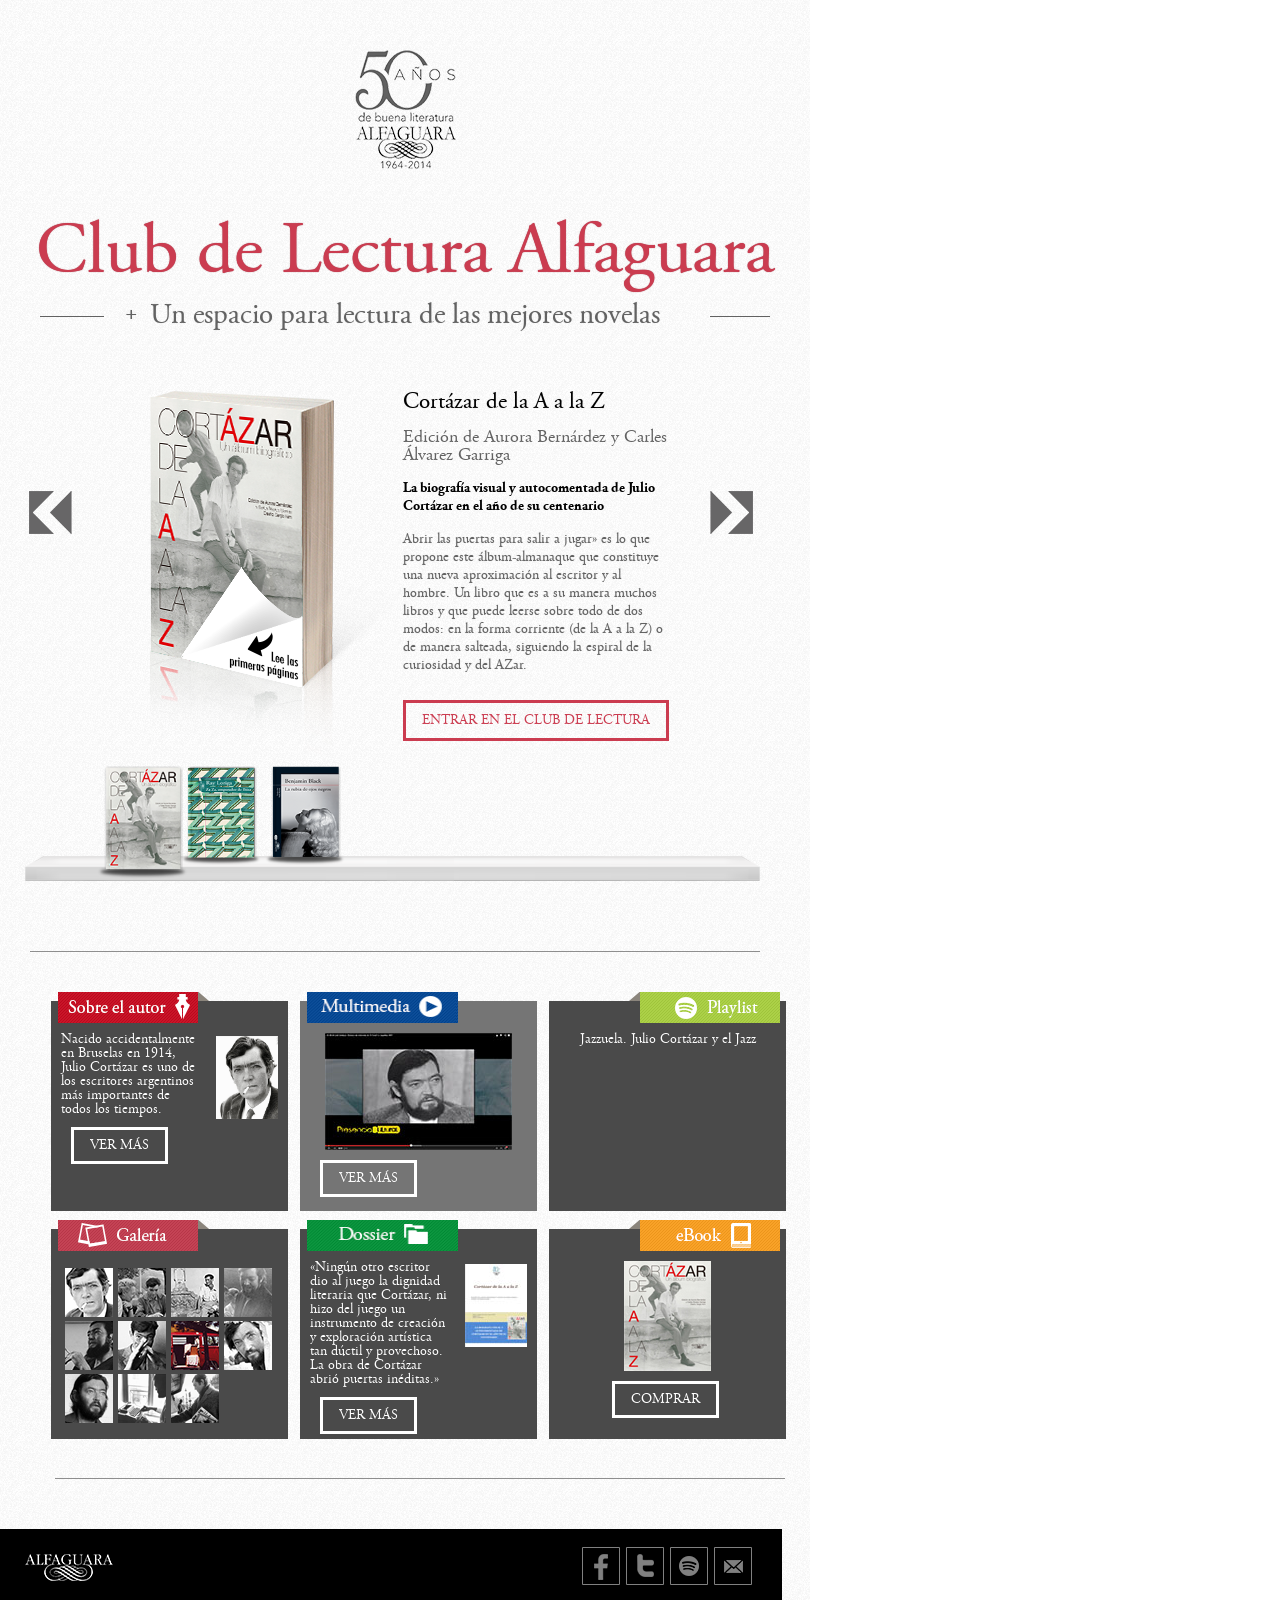
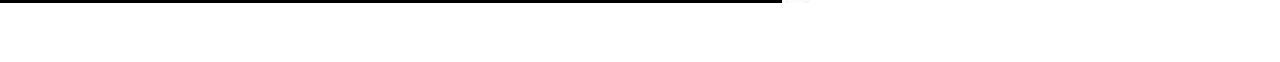
==== commit 75cb7d21: "last changes" ====
--- a/wrapper.html
+++ b/wrapper.html
@@ -141,11 +141,10 @@
                   
         </div>
         
-		<div class="box_2">
-            <img class="text_wrap" width="62" height="83" src="img/materiales/dossier.jpg"> 
+		<div class="box_2"> 
         	<img src="img/lap2.png" width="151" height="31" />
-                        
-            <p id="caja_rosa">Lorem ipsum dolor sit amet, consectetur adipisicing elit, sed do eiusmod tempor incididunt ut labore et dolore magna aliqua. Ut enim ad minim veniam, quis nostrud exercitation ullamco laboris nisi ut aliquip ex ea commodo consequat.</p>            
+            <img class="text_wrap" src="img/materiales/multimedia.jpg">            
+            <p id="caja_rosa"></p>            
                
         </div>
         
@@ -254,27 +253,37 @@
         
         <div id="banderas">
                 <ul id="banderas_facebook" style="display:none">
-                    <li><a href="https://www.facebook.com/alfaguara"><img src="img/banderas/spain.jpg"width="39" height="30" /></a></li>
-                    <li><a href="https://www.facebook.com/AlfaguaraArgentina"><img src="img/banderas/2.jpg"width="39" height="30" /></a></li>
-                    <li><a href="https://www.facebook.com/MexicoAlfaguara"><img src="img/banderas/3.jpg"width="39" height="30" /></a></li>
-                    <li><a href="link_facebook_localizado"><img src="img/banderas/4.jpg"width="39" height="30" /></a></li>
-                    <li><a href="link_facebook_localizado"><img src="img/banderas/5.jpg"width="39" height="30" /></a></li>
-                    <li><a href="link_facebook_localizado"><img src="img/banderas/6.jpg"width="39" height="30" /></a></li>
-                    <li><a href="link_facebook_localizado"><img src="img/banderas/7.jpg"width="39" height="30" /></a></li>
-                    <li><a href="link_facebook_localizado"><img src="img/banderas/8.jpg"width="39" height="30" /></a></li>
-                    <li><a href="https://www.facebook.com/PrisaEdicionesRD"><img src="img/banderas/9.jpg"width="39" height="30" /></a></li>
-                    <li><a href="https://www.facebook.com/alfaguarauy"><img src="img/banderas/10.jpg"width="39" height="30" /></a></li>
-                    <li><a href="https://www.facebook.com/prisapy"><img src="img/banderas/11.jpg"width="39" height="30" /></a></li>
-                    <li><a href="link_facebook_localizado"><img src="img/banderas/12.jpg"width="39" height="30" /></a></li>
-                    <li><a href="link_facebook_localizado"><img src="img/banderas/13.jpg"width="39" height="30" /></a></li>
-                    <li><a href="https://www.facebook.com/pages/Santillana-USA-Puerto-Rico/150372665031994"><img src="img/banderas/14.jpg"width="39" height="30" /></a></li>
+                    <li><a target="_blank" href="https://www.facebook.com/alfaguara"><img src="img/banderas/spain.jpg"width="39" height="30" /></a></li>
+                    <li><a target="_blank" href="https://www.facebook.com/AlfaguaraArgentina"><img src="img/banderas/2.jpg"width="39" height="30" /></a></li>
+                    <li><a target="_blank" href="https://www.facebook.com/MexicoAlfaguara"><img src="img/banderas/3.jpg"width="39" height="30" /></a></li>
+                    <li><a target="_blank" href="https://www.facebook.com/pages/Prisa-Ediciones-Ecuador/101845929972318?fref=ts#!/pages/Prisa-Ediciones-Per%C3%BA/218543198194801?fref=ts"><img src="img/banderas/4.jpg"width="39" height="30" /></a></li>
+                    <li><a target="_blank" href="https://www.facebook.com/alfaguara.chile?sk=wall"><img src="img/banderas/5.jpg"width="39" height="30" /></a></li>
+                    <li><a target="_blank" href="https://www.facebook.com/PrisaEdicionesColombias"><img src="img/banderas/6.jpg"width="39" height="30" /></a></li>
+                    <li><a target="_blank" href="https://www.facebook.com/EdicionesGeneralesVzla#!/pages/SANTILLANA-Bolivia/110769675635214?fref=ts"><img src="img/banderas/7.jpg"width="39" height="30" /></a></li>
+                    <li><a target="_blank" href="https://www.facebook.com/pages/Prisa-Ediciones-Ecuador/101845929972318?fref=ts"><img src="img/banderas/8.jpg"width="39" height="30" /></a></li>
+                    <li><a target="_blank" href="https://www.facebook.com/PrisaEdicionesRD"><img src="img/banderas/9.jpg"width="39" height="30" /></a></li>
+                    <li><a target="_blank" href="https://www.facebook.com/alfaguarauy"><img src="img/banderas/10.jpg"width="39" height="30" /></a></li>
+                    <li><a target="_blank" href="https://www.facebook.com/alfaguara#!/prisapy?fref=ts"><img src="img/banderas/11.jpg"width="39" height="30" /></a></li>
+                    <li><a target="_blank" href="https://www.facebook.com/EdicionesGeneralesVzla"><img src="img/banderas/12.jpg"width="39" height="30" /></a></li>
+                    <li><a target="_blank" href="https://www.facebook.com/alfaguara#!/Alfaguara.br?fref=ts"><img src="img/banderas/13.jpg"width="39" height="30" /></a></li>
+                    <li><a target="_blank" href="https://www.facebook.com/pages/Santillana-USA-Puerto-Rico/150372665031994"><img src="img/banderas/14.jpg"width="39" height="30" /></a></li>
                 </ul> 
-                 <!--<ul id="banderas_twitter" style="display:none">
-                    <li><a href="link_facebook_localizado"><img src="img/banderas/spain.jpg"width="39" height="30" /></a></li>
-                    <li><a href="link_facebook_localizado"><img src="img/banderas/2.jpg"width="39" height="30" /></a></li>
-                    <li><a href="link_facebook_localizado"><img src="img/banderas/3.jpg"width="39" height="30" /></a></li>
-                    <li><a href="link_facebook_localizado"><img src="img/banderas/4.jpg"width="39" height="30" /></a></li>
-                </ul> -->
+                
+                 <ul id="banderas_twitter" style="display:none">
+                    <li><a target="_blank" href="https://twitter.com/Alfaguara_es"><img src="img/banderas/spain.jpg"width="39" height="30" /></a></li>
+                    <li><a target="_blank" href="https://twitter.com/Alfaguara_ar"><img src="img/banderas/2.jpg"width="39" height="30" /></a></li>
+                    <li><a target="_blank" href="https://twitter.com/AlfaguaraMex"><img src="img/banderas/3.jpg"width="39" height="30" /></a></li>
+                    <li><a target="_blank" href="https://twitter.com/PrisaEdi_Peru"><img src="img/banderas/4.jpg"width="39" height="30" /></a></li>
+                    <li><a target="_blank" href="https://twitter.com/AlfaguaraChile"><img src="img/banderas/5.jpg"width="39" height="30" /></a></li>
+                    <li><a target="_blank" href="https://twitter.com/PrisaEdicionesC"><img src="img/banderas/6.jpg"width="39" height="30" /></a></li>
+                    <li><a target="_blank" href="https://twitter.com/Alfaguara_ec"><img src="img/banderas/8.jpg"width="39" height="30" /></a></li>
+                    <li><a target="_blank" href="https://twitter.com/PrisaEdicionRD"><img src="img/banderas/9.jpg"width="39" height="30" /></a></li>
+                    <li><a target="_blank" href="https://twitter.com/alfaguarauy"><img src="img/banderas/10.jpg"width="39" height="30" /></a></li>
+                    <li><a target="_blank" href="https://twitter.com/AlfaguaraVzla"><img src="img/banderas/12.jpg"width="39" height="30" /></a></li>
+                    <li><a target="_blank" href="https://twitter.com/alfaguara_br"><img src="img/banderas/13.jpg"width="39" height="30" /></a></li>
+                    <li><a target="_blank" href="https://twitter.com/librosenespanol"><img src="img/banderas/14.jpg"width="39" height="30" /></a></li>
+                </ul>
+                
                 <!--<ul id="banderas_spotify" style="display:none">
                     <li><a href="link_facebook_localizado"><img src="img/banderas/spain.jpg"width="39" height="30" /></a></li>
                     <li><a href="link_facebook_localizado"><img src="img/banderas/2.jpg"width="39" height="30" /></a></li>
--- a/css/stylesheet.css
+++ b/css/stylesheet.css
@@ -113,7 +113,7 @@
 
 #wrapper{
 	margin:0 auto;
-	width:780px;
+	width:810px;
 	background: url(../img/noise.png);
 	float:left;
 }
@@ -479,8 +479,8 @@
 }
 
 /* HACK IMÁGENES AUTOR */
-.box_2 img:nth-child(1){
-	margin:35px 10px 0 0;
+.box_2 img:nth-child(2){
+	margin:10px 25px -10px 0;
 }
 
 .box_3 img{
--- a/css/modaldialog.css
+++ b/css/modaldialog.css
@@ -19,16 +19,14 @@
 }
 
 .modalDialog > div {
-	width: 400px;
+	width: 450px;
 	position: relative;
-	margin: 10% auto;
+	margin: 300px auto;
 	padding: 5px 20px 13px 20px;
 	border-radius: 10px;
-	background: #fff;
-	background: -moz-linear-gradient(#fff, #999);
-	background: -webkit-linear-gradient(#fff, #999);
-	background: -o-linear-gradient(#fff, #999);
+	background:#f4f4f4;
 }
+
 .close {
 	background: #606061;
 	color: #FFFFFF;
@@ -53,6 +51,8 @@
 
 
 
+/*   FORM  */
+
 ol.phpfmg_form{
     list-style-type:none;
     padding:0px;
@@ -60,10 +60,22 @@
 }
 
 ol.phpfmg_form input, ol.phpfmg_form textarea, ol.phpfmg_form select{
-    border: 1px solid #ccc;
-    -moz-border-radius: 3px;
-    -webkit-border-radius: 3px;
-    border-radius: 3px;
+	background-color: #FFFFFF;
+    border: 1px solid #C8C8C8;
+    margin: 0 0 0 0;
+    min-height: 36px;	
+	border-radius: 3px;
+    display: inline-block;
+    max-width: 300px;
+	margin:5px 5px 10px 0;
+    min-width: 50px;
+    padding: 3px;
+    vertical-align: middle;
+	float:left;
+	transition: all 0.25s ease 0s;
+	font-family:Arial, Helvetica, sans-serif;
+	font-size:16px;
+	
 }
 
 ol.phpfmg_form li{
@@ -77,103 +89,10 @@
 
 .form_field, .form_required{
     font-weight : bold;
-}
-
-.form_required{
-    color:red;
-    margin-right:8px;
-}
-
-.field_block_over{
-}
-
-.form_submit_block{
-    padding-top: 3px;
-}
-
-.text_box, .text_area, .text_select {
-    width:300px;
-}
-
-.text_area{
-    height:80px;
-}
-
-.form_error_title{
-    font-weight: bold;
-    color: red;
-}
-
-.form_error{
-    background-color: #F4F6E5;
-    border: 1px dashed #ff0000;
-    padding: 10px;
-    margin-bottom: 10px;
-}
-
-.form_error_highlight{
-    background-color: #F4F6E5;
-    border-bottom: 1px dashed #ff0000;
-}
-
-div.instruction_error{
-    color: red;
-    font-weight:bold;
-}
-
-hr.sectionbreak{
-    height:1px;
-    color: #ccc;
-}
-
-#one_entry_msg{
-    background-color: #F4F6E5;
-    border: 1px dashed #ff0000;
-    padding: 10px;
-    margin-bottom: 10px;
-}
-
-
-#frmFormMailContainer input[type="submit"]{
-    padding: 10px 25px; 
-    font-weight: bold;
-    margin-bottom: 10px;
-    background-color: #FAFBFC;
-}
-
-#frmFormMailContainer input[type="submit"]:hover{
-    background-color: #E4F0F8;
-}
-
-
-
-
-/*   FORM  */
-
-ol.phpfmg_form{
-    list-style-type:none;
-    padding:0px;
-    margin:0px;
-}
-
-ol.phpfmg_form input, ol.phpfmg_form textarea, ol.phpfmg_form select{
-    border: 1px solid #ccc;
-    -moz-border-radius: 3px;
-    -webkit-border-radius: 3px;
-    border-radius: 3px;
-}
-
-ol.phpfmg_form li{
-    margin-bottom:5px;
-    clear:both;
-    display:block;
-    overflow:hidden;
-	width: 100%
-}
-
-
-.form_field, .form_required{
-    font-weight : bold;
+	font-size:16px;
+	font-family:Arial, Helvetica, sans-serif;
+	margin:10px 0 10px 0;
+	color: #000;
 }
 
 .form_required{
@@ -213,6 +132,15 @@
     border-bottom: 1px dashed #ff0000;
 }
 
+.instruction{
+	font-size:10px;
+	padding:0 0 0 0;
+	width:100px;
+	float:left;
+	width:100px;
+	
+}
+
 div.instruction_error{
     color: red;
     font-weight:bold;
@@ -242,3 +170,27 @@
     background-color: #E4F0F8;
 }
 
+.col_label{
+	margin:5px 0 0 0;
+}
+
+.form_choice_text{
+	float:left;
+	width:100px;
+	display:block;
+	margin:10px 0 0 0;
+}
+
+.encabezado{
+	font-family:Arial, Helvetica, sans-serif;
+	font-size:26px;
+	margin:5px 0 5px 0;
+}
+
+.encabezado2{
+	font-family:Arial, Helvetica, sans-serif;
+	font-size:12px;
+	margin:0 0 5px 0;
+	line-height:16px;
+}
+
